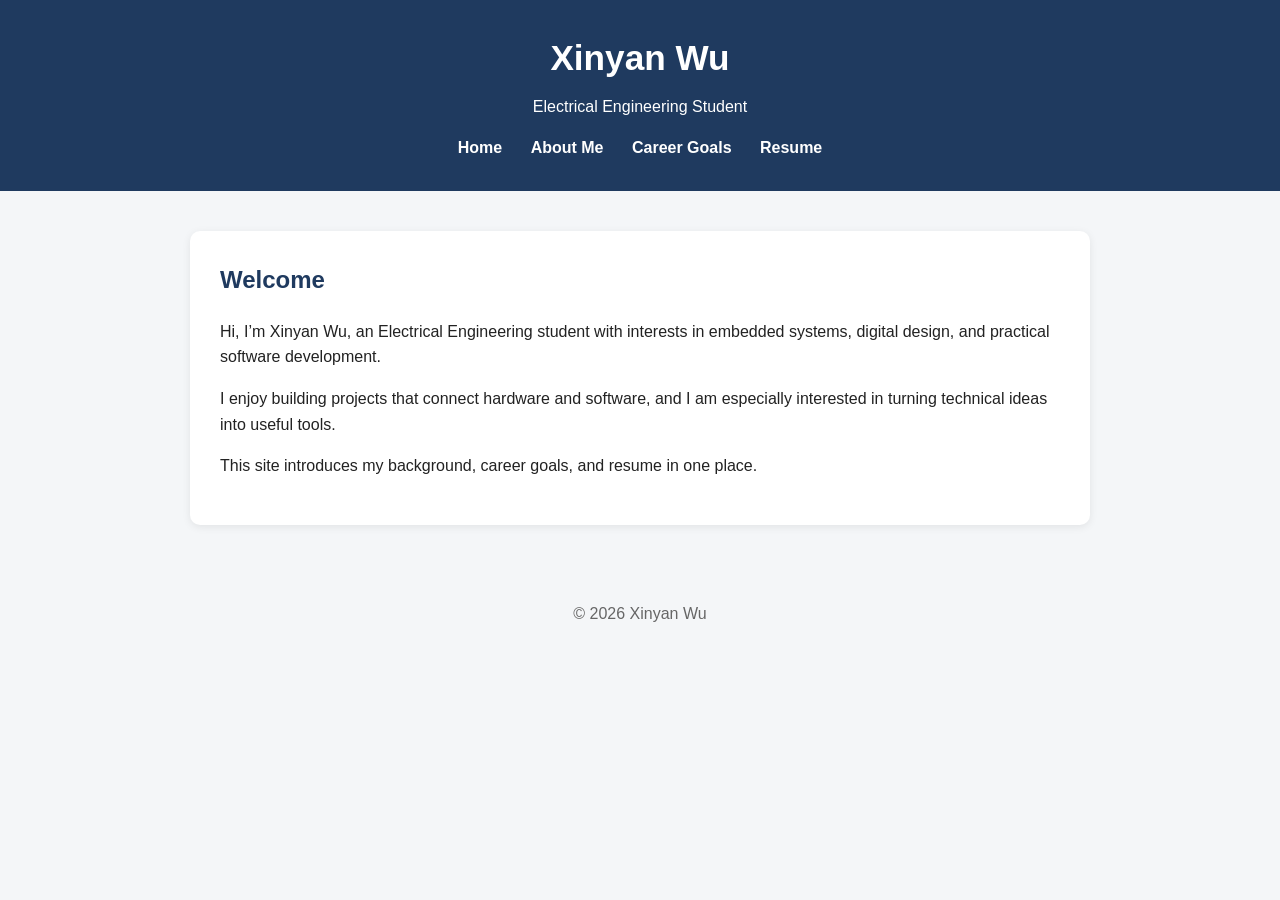
==== index.html @ 1ee4fc9a "Add files via upload" ====
<!DOCTYPE html>
<html lang="en">
<head>
    <meta charset="UTF-8">
    <meta name="viewport" content="width=device-width, initial-scale=1.0">
    <title>Xinyan Wu | Home</title>
    <link rel="stylesheet" href="style.css">
</head>
<body>
    <header>
        <h1>Xinyan Wu</h1>
        <p>Electrical Engineering Student</p>
        <nav>
            <a href="index.html">Home</a>
            <a href="about.html">About Me</a>
            <a href="career-goals.html">Career Goals</a>
            <a href="resume.html">Resume</a>
        </nav>
    </header>

    <main>
        <section class="card">
            <h2>Welcome</h2>
            <p>
                Hi, I’m Xinyan Wu, an Electrical Engineering student with interests in
                embedded systems, digital design, and practical software development.
            </p>
            <p>
                I enjoy building projects that connect hardware and software, and I am
                especially interested in turning technical ideas into useful tools.
            </p>
            <p>
                This site introduces my background, career goals, and resume in one place.
            </p>
        </section>
    </main>

    <footer>
        <p>© 2026 Xinyan Wu</p>
    </footer>
</body>
</html>
---- style.css ----
body
{
    font-family: Arial, sans-serif;
    margin: 0;
    padding: 0;
    background-color: #f4f6f8;
    color: #222;
    line-height: 1.6;
}

header
{
    background-color: #1f3a5f;
    color: white;
    padding: 30px 20px;
    text-align: center;
}

header h1
{
    margin: 0;
    font-size: 2.2rem;
}

header p
{
    margin: 8px 0 15px 0;
}

nav a
{
    color: white;
    text-decoration: none;
    margin: 0 12px;
    font-weight: bold;
}

nav a:hover
{
    text-decoration: underline;
}

main
{
    max-width: 900px;
    margin: 40px auto;
    padding: 0 20px;
}

.card
{
    background-color: white;
    padding: 30px;
    border-radius: 10px;
    box-shadow: 0 2px 8px rgba(0, 0, 0, 0.08);
}

h2
{
    margin-top: 0;
    color: #1f3a5f;
}

.buttonLink
{
    display: inline-block;
    background-color: #1f3a5f;
    color: white;
    padding: 10px 18px;
    border-radius: 6px;
    text-decoration: none;
}

.buttonLink:hover
{
    background-color: #2d507f;
}

footer
{
    text-align: center;
    padding: 20px;
    color: #666;
}
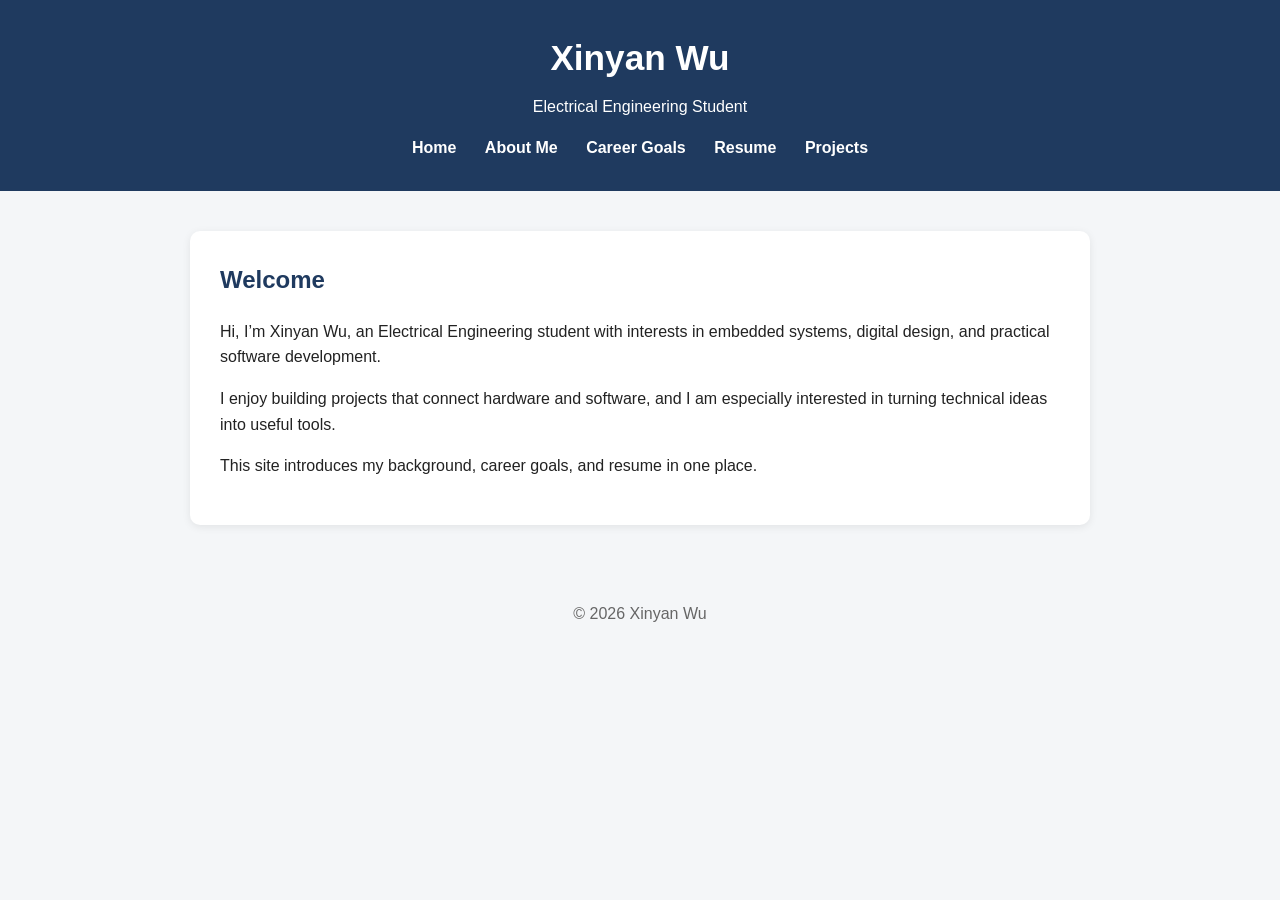
==== commit 1e2b0f4f: "Update index.html" ====
--- a/index.html
+++ b/index.html
@@ -12,9 +12,10 @@
         <p>Electrical Engineering Student</p>
         <nav>
             <a href="index.html">Home</a>
-            <a href="about.html">About Me</a>
-            <a href="career-goals.html">Career Goals</a>
+            <a href="aboutme.html">About Me</a>
+            <a href="careergoals.html">Career Goals</a>
             <a href="resume.html">Resume</a>
+            <a href="projects.html">Projects</a>
         </nav>
     </header>
 
@@ -39,4 +40,4 @@
         <p>© 2026 Xinyan Wu</p>
     </footer>
 </body>
-</html>+</html>
--- a/style.css
+++ b/style.css
@@ -81,4 +81,23 @@
     text-align: center;
     padding: 20px;
     color: #666;
-}+}
+.projectItem
+{
+    margin-top: 25px;
+    padding-top: 20px;
+    border-top: 1px solid #ddd;
+}
+
+.projectItem:first-of-type
+{
+    border-top: none;
+    padding-top: 0;
+    margin-top: 10px;
+}
+
+.projectItem h3
+{
+    margin-bottom: 10px;
+    color: #1f3a5f;
+}
